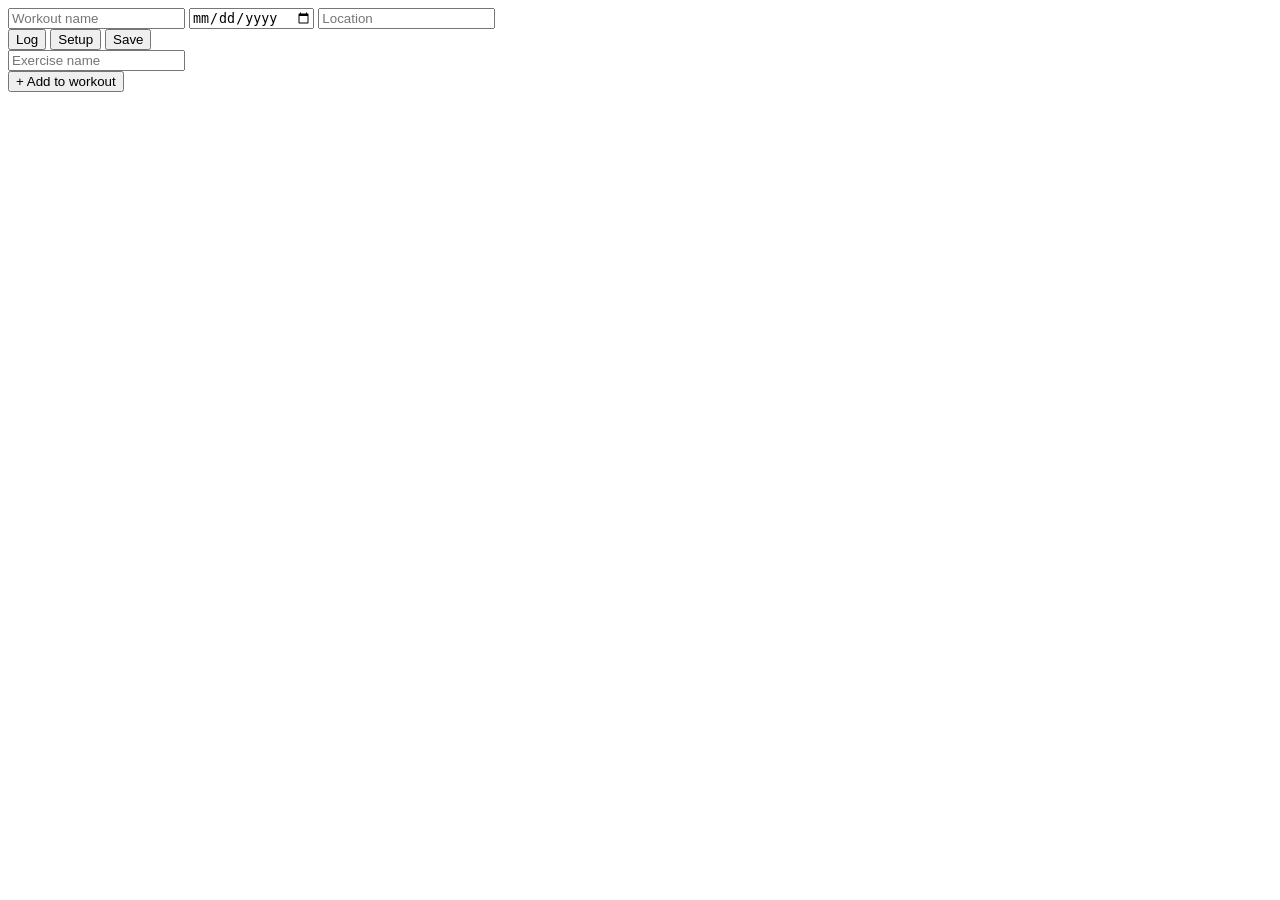
==== tablet/index.html @ 218a049f "initial upload of tablet interface" ====
<!DOCTYPE html>
<html lang="en">
<head>
<meta charset="UTF-8" />
<meta name="viewport" content="width=device-width, initial-scale=1, viewport-fit=cover, maximum-scale=1" />
<title>FitMac Gym</title>
<meta name="theme-color" content="#14161C" />
<link rel="manifest" href="manifest.json" />
<link rel="icon" href="../app-icons/app-icon-192.png" />
<link rel="stylesheet" href="css/tablet.css" />
</head>
<body>
<header id="hdr">
  <div class="row">
    <input id="w-name" placeholder="Workout name" />
    <input id="w-date" type="date" />
    <input id="w-loc" placeholder="Location" />
  </div>
  <div class="row">
    <div id="chips"></div>
    <button class="btn ghost" id="btn-log">Log</button>
    <button class="btn ghost" id="btn-settings">Setup</button>
    <button class="btn primary" id="btn-save">Save</button>
  </div>
</header>

<section id="entry">
  <input id="ex-name" list="ex-names" placeholder="Exercise name" autocomplete="off" />
  <datalist id="ex-names"></datalist>
  <div id="cols"></div>
  <button class="btn primary wide" id="btn-add">+ Add to workout</button>
</section>

<section id="list"></section>
<div id="status"></div>

<div id="console" hidden>
  <div class="console-bar"><b>Git activity</b><span><button class="btn ghost sm" id="log-copy">Copy</button><button class="btn ghost sm" id="log-clear">Clear</button><button class="btn ghost sm" id="log-close">Close</button></span></div>
  <div id="console-lines"></div>
</div>

<div id="settings" class="overlay" hidden>
  <div class="panel">
    <h2>Setup</h2>
    <label>Repo owner<input id="s-owner" /></label>
    <label>Repo name<input id="s-repo" /></label>
    <label>Branch (optional)<input id="s-branch" /></label>
    <label>Token<input id="s-token" type="password" /></label>
    <label>Person 1 (file name, e.g. nick)<input id="s-u1" /></label>
    <label>Person 2 (e.g. elle)<input id="s-u2" /></label>
    <div class="row">
      <button class="btn primary" id="s-save">Save</button>
      <button class="btn ghost" id="s-verify">Verify</button>
      <button class="btn ghost" id="s-discard">Discard draft</button>
      <button class="btn ghost" id="s-close">Close</button>
    </div>
  </div>
</div>
<div id="toast" hidden></div>

<script src="js/api.js"></script>
<script src="js/history.js"></script>
<script src="js/app.js"></script>
</body>
</html>
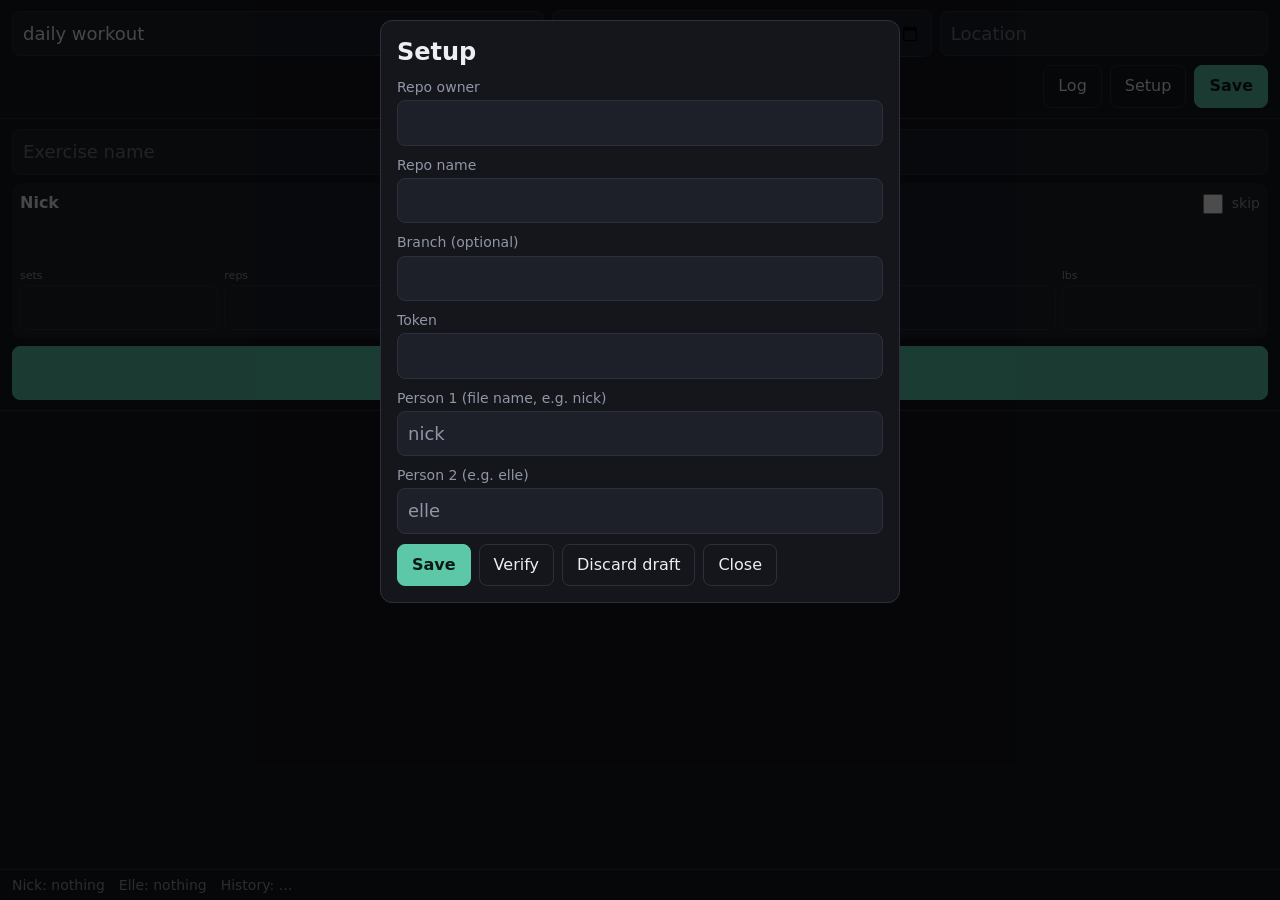
==== commit d331e5b4: "tweaking tablet mode" ====
--- a/tablet/index.html
+++ b/tablet/index.html
@@ -14,10 +14,11 @@
   <div class="row">
     <input id="w-name" placeholder="Workout name" />
     <input id="w-date" type="date" />
-    <input id="w-loc" placeholder="Location" />
+    <input id="w-loc" list="loc-names" placeholder="Location" autocomplete="off" />
+    <datalist id="loc-names"></datalist>
   </div>
   <div class="row">
-    <div id="chips"></div>
+    <div class="spacer"></div>
     <button class="btn ghost" id="btn-log">Log</button>
     <button class="btn ghost" id="btn-settings">Setup</button>
     <button class="btn primary" id="btn-save">Save</button>
--- a/tablet/css/tablet.css
+++ b/tablet/css/tablet.css
@@ -0,0 +1,47 @@
+:root{--bg:#14161C;--panel:#1D2029;--line:#2C303C;--text:#ECEEF3;--dim:#9096A6;--accent:#5CC8A8;--warn:#E8A94B;--err:#EF6B6B}
+*{box-sizing:border-box}
+html,body{height:100%;margin:0}
+body{display:flex;flex-direction:column;height:100dvh;background:var(--bg);color:var(--text);font:16px/1.3 system-ui,sans-serif;padding:env(safe-area-inset-top) 0 env(safe-area-inset-bottom)}
+input,button{font:inherit;color:inherit}
+input{background:var(--panel);border:1px solid var(--line);border-radius:8px;padding:10px;min-width:0;width:100%;font-size:18px}
+input:focus{outline:2px solid var(--accent);border-color:transparent}
+.row{display:flex;gap:8px;align-items:center}
+.btn{border:1px solid var(--line);background:var(--panel);border-radius:8px;padding:10px 14px;white-space:nowrap}
+.btn.primary{background:var(--accent);color:#0c1a15;border-color:var(--accent);font-weight:700}
+.btn.ghost{background:none}.btn.sm{padding:4px 10px}.btn.wide{width:100%;padding:14px;font-size:18px}
+.btn:disabled{opacity:.45}
+#hdr{padding:10px 12px;display:flex;flex-direction:column;gap:8px;border-bottom:1px solid var(--line)}
+#w-name{flex:2}#w-date{flex:1.4}#w-loc{flex:1.2}
+.spacer{flex:1}
+#entry{padding:10px 12px;display:flex;flex-direction:column;gap:8px;border-bottom:1px solid var(--line)}
+#cols{display:grid;grid-template-columns:1fr 1fr;gap:10px}
+.col{background:var(--panel);border-radius:10px;padding:8px;display:flex;flex-direction:column;gap:6px}
+.colhead{display:flex;justify-content:space-between;align-items:center}
+.colhead label{display:flex;gap:6px;align-items:center;color:var(--dim);font-size:14px}
+.colhead input{width:20px;height:20px}
+.hint{font-size:13px;color:var(--dim);min-height:17px}
+.hint b{color:var(--text);font-weight:600}
+.fields{display:grid;grid-template-columns:repeat(3,1fr);gap:6px}
+.fields small{display:block;color:var(--dim);font-size:11px;margin-bottom:2px}
+.fields input{padding:10px 6px;text-align:center}
+.col.off .fields,.col.off .hint{opacity:.3}
+#list{flex:1;overflow-y:auto;padding:6px 12px}
+.lrow{display:grid;grid-template-columns:1.5fr 1fr 1fr 28px;gap:8px;align-items:center;padding:9px 6px;border-bottom:1px solid var(--line);font-size:15px}
+.lrow.head{color:var(--dim);font-size:13px;position:sticky;top:0;background:var(--bg)}
+.lrow.sel{background:#232a33;border-radius:6px}
+.lrow .n{font-weight:600;overflow:hidden;text-overflow:ellipsis}
+.lrow .x{background:none;border:none;color:var(--dim);font-size:22px;padding:0}
+.skipped{color:var(--dim)}
+.empty{color:var(--dim);text-align:center;padding:30px 0}
+#status{padding:6px 12px;font-size:14px;color:var(--dim);border-top:1px solid var(--line);display:flex;gap:14px;flex-wrap:wrap}
+.ok{color:var(--accent)}.err{color:var(--err)}.warn{color:var(--warn)}
+#console{position:fixed;left:0;right:0;bottom:0;height:45dvh;background:#0b0d11;border-top:2px solid var(--accent);display:flex;flex-direction:column;z-index:20}
+#console[hidden],#settings[hidden],#toast[hidden]{display:none}
+.console-bar{display:flex;justify-content:space-between;align-items:center;padding:6px 10px;border-bottom:1px solid var(--line)}
+#console-lines{flex:1;overflow-y:auto;padding:6px 10px;font:12.5px/1.45 ui-monospace,monospace;white-space:pre-wrap;word-break:break-all}
+#console-lines .t{color:var(--dim)}
+.overlay{position:fixed;inset:0;background:rgba(0,0,0,.7);z-index:30;display:flex;align-items:flex-start;justify-content:center;overflow-y:auto}
+.panel{background:var(--bg);border:1px solid var(--line);border-radius:12px;margin:20px 12px;padding:16px;width:100%;max-width:520px;display:flex;flex-direction:column;gap:10px}
+.panel h2{margin:0}.panel label{display:flex;flex-direction:column;gap:4px;color:var(--dim);font-size:14px}
+.panel .row{flex-wrap:wrap}
+#toast{position:fixed;left:50%;bottom:70px;transform:translateX(-50%);background:var(--panel);border:1px solid var(--accent);padding:10px 16px;border-radius:8px;z-index:40}
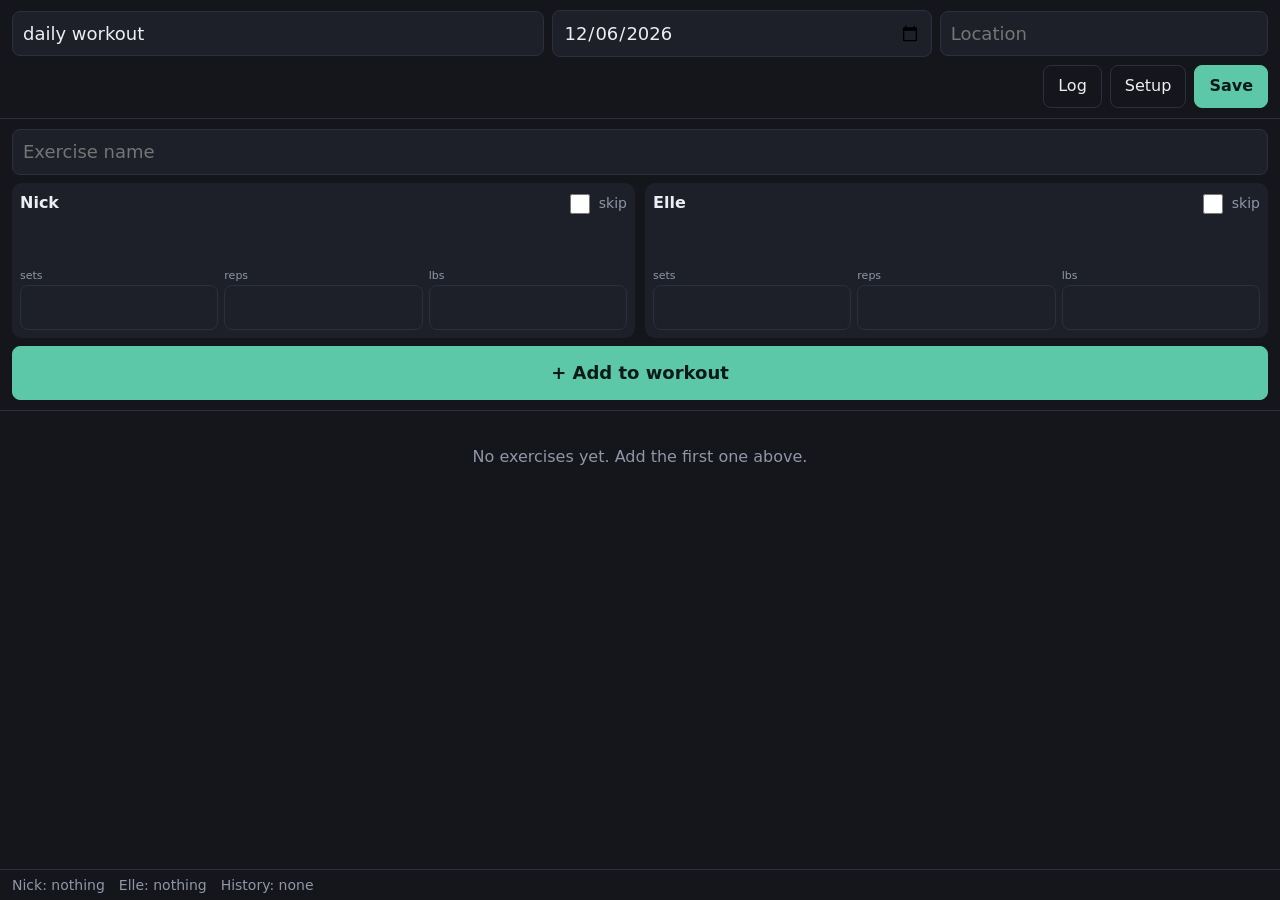
==== commit 529a1c65: "updates to tablet mode" ====
--- a/tablet/index.html
+++ b/tablet/index.html
@@ -43,10 +43,7 @@
 <div id="settings" class="overlay" hidden>
   <div class="panel">
     <h2>Setup</h2>
-    <label>Repo owner<input id="s-owner" /></label>
-    <label>Repo name<input id="s-repo" /></label>
-    <label>Branch (optional)<input id="s-branch" /></label>
-    <label>Token<input id="s-token" type="password" /></label>
+    <div id="s-conn" class="conn"></div>
     <label>Person 1 (file name, e.g. nick)<input id="s-u1" /></label>
     <label>Person 2 (e.g. elle)<input id="s-u2" /></label>
     <div class="row">
@@ -55,6 +52,7 @@
       <button class="btn ghost" id="s-discard">Discard draft</button>
       <button class="btn ghost" id="s-close">Close</button>
     </div>
+    <button class="btn ghost" id="s-main">Back to main app</button>
   </div>
 </div>
 <div id="toast" hidden></div>
--- a/tablet/css/tablet.css
+++ b/tablet/css/tablet.css
@@ -45,3 +45,4 @@
 .panel h2{margin:0}.panel label{display:flex;flex-direction:column;gap:4px;color:var(--dim);font-size:14px}
 .panel .row{flex-wrap:wrap}
 #toast{position:fixed;left:50%;bottom:70px;transform:translateX(-50%);background:var(--panel);border:1px solid var(--accent);padding:10px 16px;border-radius:8px;z-index:40}
+.conn{font-size:14px;color:var(--dim)}.conn b{color:var(--text)}
